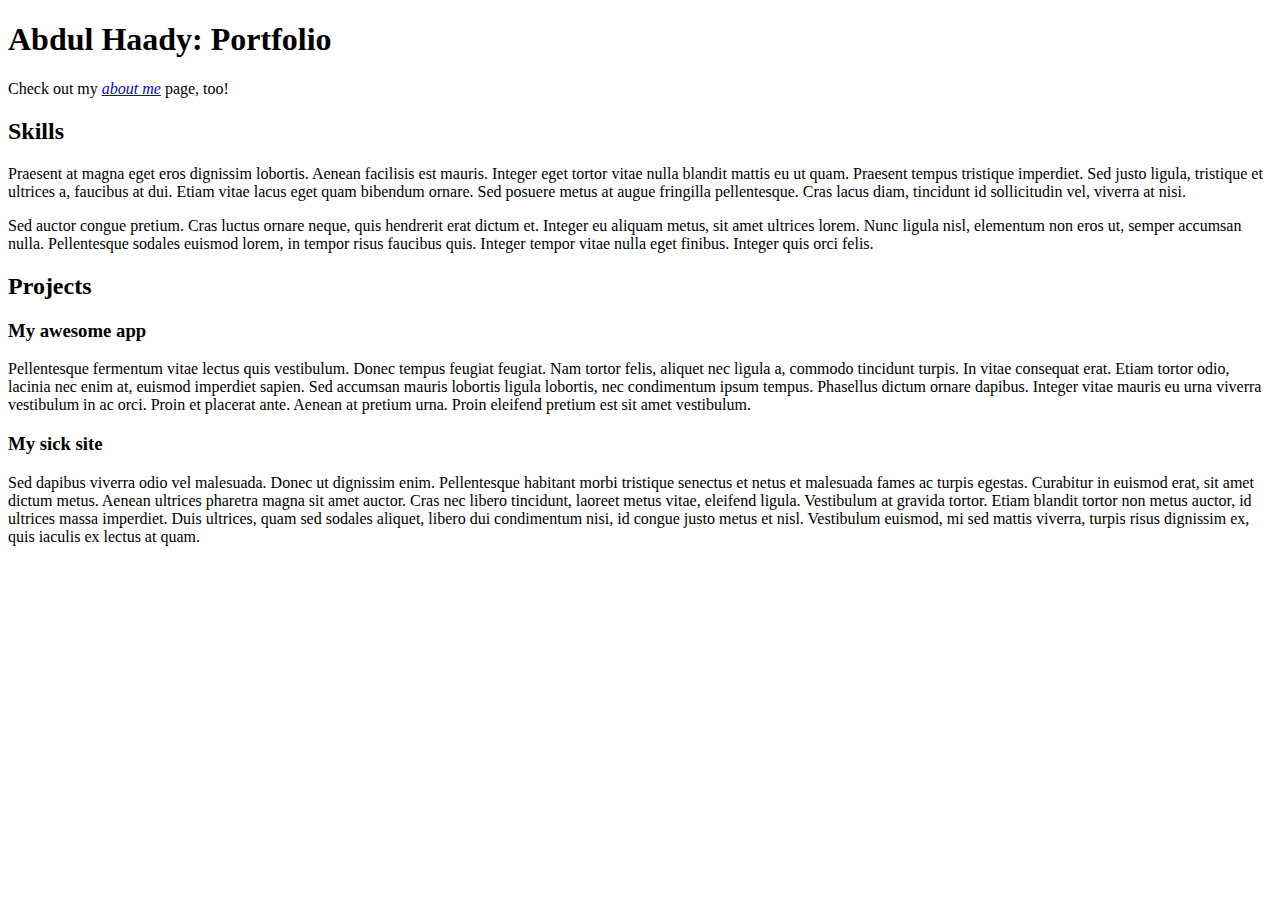
==== portfolio.html @ a8c8d46a "Update names in Portfolio and Index files" ====
<!DOCTYPE html>
<html lang="en">
  <head>
    <meta charset="UTF-8" />
    <meta name="viewport" content="width=device-width, initial-scale=1.0" />
    <link rel="stylesheet" href="./styles/main.css" />
    <title>Portfolio</title>
  </head>
  <body>
    <h1>Abdul Haady: Portfolio</h1>

    <nav>
      <p>
        Check out my <a href="./index.html"><em>about me</em></a> page, too!
      </p>
    </nav>

    <section>
      <h2>Skills</h2>

      <p>
        Praesent at magna eget eros dignissim lobortis. Aenean facilisis est
        mauris. Integer eget tortor vitae nulla blandit mattis eu ut quam.
        Praesent tempus tristique imperdiet. Sed justo ligula, tristique et
        ultrices a, faucibus at dui. Etiam vitae lacus eget quam bibendum
        ornare. Sed posuere metus at augue fringilla pellentesque. Cras lacus
        diam, tincidunt id sollicitudin vel, viverra at nisi.
      </p>

      <p>
        Sed auctor congue pretium. Cras luctus ornare neque, quis hendrerit erat
        dictum et. Integer eu aliquam metus, sit amet ultrices lorem. Nunc
        ligula nisl, elementum non eros ut, semper accumsan nulla. Pellentesque
        sodales euismod lorem, in tempor risus faucibus quis. Integer tempor
        vitae nulla eget finibus. Integer quis orci felis.
      </p>
    </section>

    <section>
      <h2>Projects</h2>

      <div class="project">
        <h3>My awesome app</h3>

        <p>
          Pellentesque fermentum vitae lectus quis vestibulum. Donec tempus
          feugiat feugiat. Nam tortor felis, aliquet nec ligula a, commodo
          tincidunt turpis. In vitae consequat erat. Etiam tortor odio, lacinia
          nec enim at, euismod imperdiet sapien. Sed accumsan mauris lobortis
          ligula lobortis, nec condimentum ipsum tempus. Phasellus dictum ornare
          dapibus. Integer vitae mauris eu urna viverra vestibulum in ac orci.
          Proin et placerat ante. Aenean at pretium urna. Proin eleifend pretium
          est sit amet vestibulum.
        </p>
      </div>

      <div class="project">
        <h3>My sick site</h3>

        <p>
          Sed dapibus viverra odio vel malesuada. Donec ut dignissim enim.
          Pellentesque habitant morbi tristique senectus et netus et malesuada
          fames ac turpis egestas. Curabitur in euismod erat, sit amet dictum
          metus. Aenean ultrices pharetra magna sit amet auctor. Cras nec libero
          tincidunt, laoreet metus vitae, eleifend ligula. Vestibulum at gravida
          tortor. Etiam blandit tortor non metus auctor, id ultrices massa
          imperdiet. Duis ultrices, quam sed sodales aliquet, libero dui
          condimentum nisi, id congue justo metus et nisl. Vestibulum euismod,
          mi sed mattis viverra, turpis risus dignissim ex, quis iaculis ex
          lectus at quam.
        </p>
      </div>
    </section>
  </body>
</html>
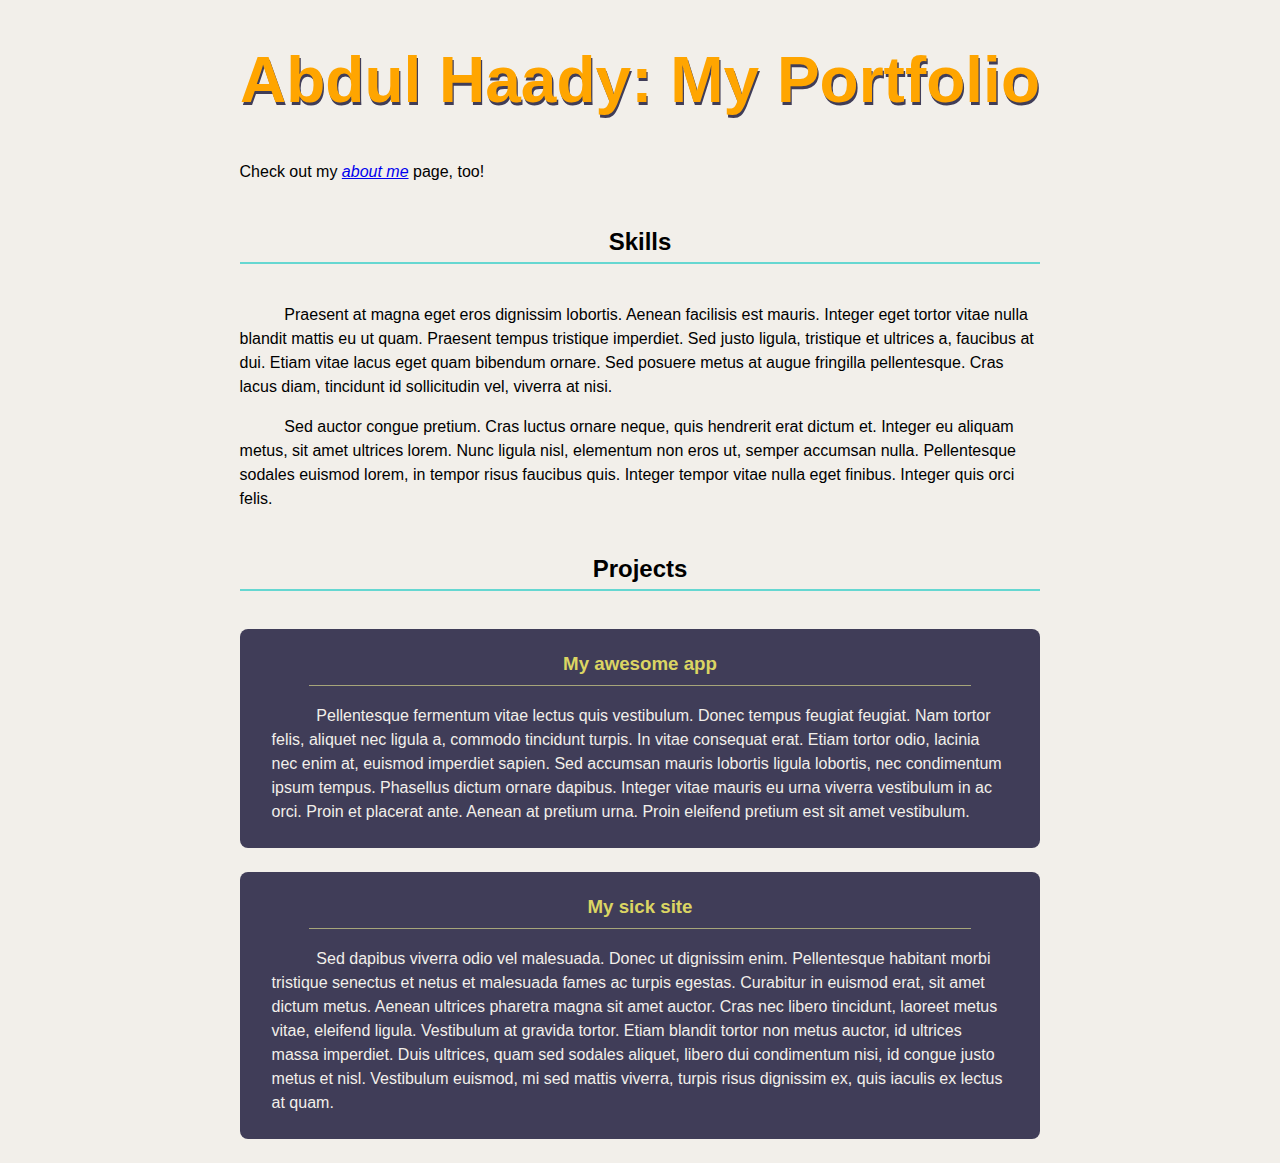
==== commit 1863ab37: "Modified text on portfolio page" ====
--- a/portfolio.html
+++ b/portfolio.html
@@ -7,7 +7,7 @@
     <title>Portfolio</title>
   </head>
   <body>
-    <h1>Abdul Haady: Portfolio</h1>
+    <h1>Abdul Haady: My Portfolio</h1>
 
     <nav>
       <p>
--- a/styles/main.css
+++ b/styles/main.css
@@ -0,0 +1,60 @@
+/*
+ * https://coolors.co/f2efea-fc7753-66d7d1-403d58-dbd56e
+ *
+ * #F2EFEA - Isabelline
+ * #FC7753 - Coral
+ * #66D7D1 - Tiffany Blue
+ * #403D58 - English Violet
+ * #DBD56E - Straw
+ */
+
+:root {
+    font-family: sans-serif;
+    background-color: #F2EFEA;
+    color: black;
+}
+
+body {
+    max-width: 90ch;
+    margin: 0 auto;
+    line-height: 1.5;
+}
+
+h1, h2, h3 {
+    text-align: center;
+    line-height: normal;
+}
+
+h1 {
+    font-size: 4em;
+    font-weight: 900;
+    text-shadow: 0.02em 0.04em #403D58;
+    color: orange;
+}
+
+h2 {
+    border-bottom: 0.1em solid #66D7D1;
+    padding: 0.25em;
+    margin: 1.6em 0;
+}
+
+section p {
+    text-indent: 2.8em;
+}
+
+.project {
+    background-color: #403D58;
+    color: #F2EFEA;
+    padding: 0.5em 2em;
+    border-radius: 0.5em;
+    margin-bottom: 1.5em;
+}
+
+.project h3 {
+    color: #DBD563;
+    margin-top: 1rem;
+    margin-left: 2em;
+    margin-right: 2em;
+    border-bottom: 0.1em solid #a6a57a;
+    padding-bottom: 0.5em;
+}
